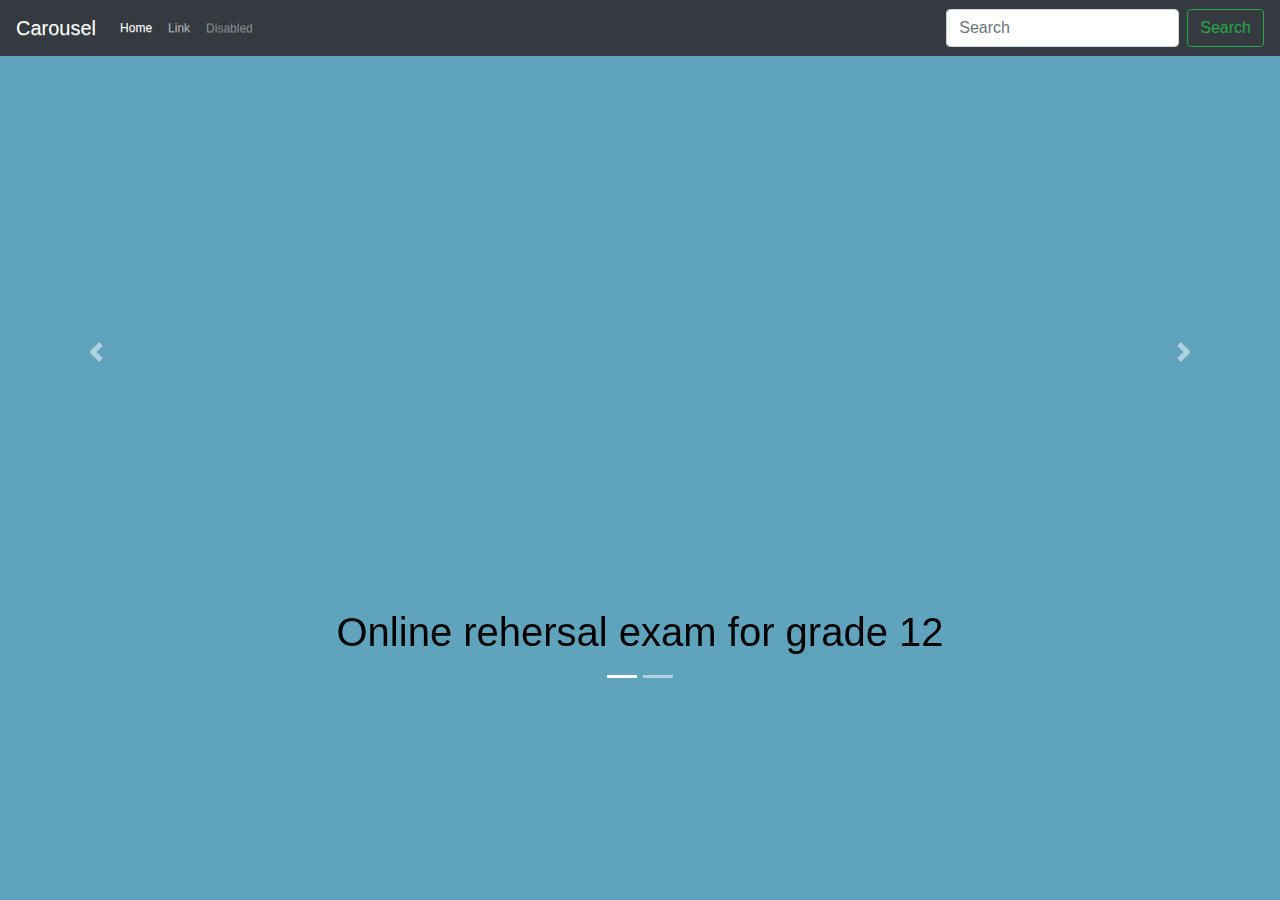
==== index.html @ edd2da60 "landing page started" ====
<!DOCTYPE html>
<html>
    
    <head>
        <title>Home Page</title>
        <link  rel="stylesheet" href="css/bootstrap.min.css"/>
        <link  href="css/all.css" rel="stylesheet"/>
        <link  rel="stylesheet" href="css/bootstrap.grid.min.css"/>
        <link  rel="stylesheet" href="css/bootstrap-theme.min.css"/>    
        <link rel="stylesheet" href="css/main.css">
        <link rel="stylesheet" href="css/login.css">
        <link  rel="stylesheet" href="css/font.css">
        <script src="js/jquery.js" type="text/javascript"></script>
        <script src="js/bootstrap.min.js" type="text/javascript"></script>
    
<style>
    .carousel-item{
        height: 44rem;
    }
    h1{
        color: black;
    }
</style>
          </head>
          <body>
        
            <header>
              <nav class="navbar navbar-expand-md navbar-dark fixed-top bg-dark">
                <a class="navbar-brand" href="#">Carousel</a>
                <button class="navbar-toggler" type="button" data-toggle="collapse" data-target="#navbarCollapse" aria-controls="navbarCollapse" aria-expanded="false" aria-label="Toggle navigation">
                  <span class="navbar-toggler-icon"></span>
                </button>
                <div class="collapse navbar-collapse" id="navbarCollapse">
                  <ul class="navbar-nav mr-auto">
                    <li class="nav-item active">
                      <a class="nav-link" href="#">Home <span class="sr-only">(current)</span></a>
                    </li>
                    <li class="nav-item">
                      <a class="nav-link" href="#">Link</a>
                    </li>
                    <li class="nav-item">
                      <a class="nav-link disabled" href="#">Disabled</a>
                    </li>
                  </ul>
                  <form class="form-inline mt-2 mt-md-0">
                    <input class="form-control mr-sm-2" type="text" placeholder="Search" aria-label="Search">
                    <button class="btn btn-outline-success my-2 my-sm-0" type="submit">Search</button>
                  </form>
                </div>
              </nav>
            </header>
        
            

              <div id="carouselExampleIndicators" class="carousel slide" data-ride="carousel">
                <ol class="carousel-indicators">
                  <li data-target="#carouselExampleIndicators" data-slide-to="0" class="active"></li>
                  <li data-target="#carouselExampleIndicators" data-slide-to="1"></li>
                </ol>
                <div class="carousel-inner">
                  <div class="carousel-item active">
                    <img class="d-block w-100" src="../menu_project/new project plan/images/1.png" alt="First slide">
                    <div class="carousel-caption d-none d-md-block">
                        <h1>Online rehersal exam for grade 12</h1>
                      </div>
                  </div>
                  <div class="carousel-item">
                    <img class="d-block w-100" src="../menu_project/new project plan/images/partners.jpg" alt="Second slide">
                    <div class="carousel-caption d-none d-md-block">
                        <h1>Our Partners</h1>
                      </div>
                  </div>
                </div>
                <a class="carousel-control-prev" href="#carouselExampleIndicators" role="button" data-slide="prev">
                  <span class="carousel-control-prev-icon" aria-hidden="true"></span>
                  <span class="sr-only">Previous</span>
                </a>
                <a class="carousel-control-next" href="#carouselExampleIndicators" role="button" data-slide="next">
                  <span class="carousel-control-next-icon" aria-hidden="true"></span>
                  <span class="sr-only">Next</span>
                </a>
              </div>
        </body>
</html>
---- css/main.css ----
body
{
overflow-x:hidden;
width:100%;
font-size: 12px !important;
font-family: Montserrat, sans-serif;
background:#eee;
min-height:550px;
background-attachment:fixed;
}
.bg
{
min-height:540px;
}
.bg1
{
background:url(../image/bg.jpg);
min-height:535px;
}

@font-face {
   font-family: 'typo';
    src: url('../fonts/typo.ttf');
	}

@font-face {
   font-family: 'gothic';
    src: url('../fonts/gothics.ttf');
	}

.panel{
border-color:#eee;
margin:40px;
padding:20px;
font: 15px "Century Gothic", "Times Roman", sans-serif;
}

.title
{
font-family:'typo';
}

.header
{
background:#f4511e;
height:70px;
}
.logo
{
font-family: 'Montserrat, sans-serif';
font-size:35px;
color:#ffbb33;
margin:15px;
}

.title1{
font: 16px "Century Gothic", "Times Roman", sans-serif;
}
.title2{
font-family: 'Ubuntu', sans-serif;
font-size:20px;
}


.sub1
{
width:90px;
color:#202020;
background:orange;
font-size:15px;
height:35px;
margin:20px;
padding:10px;
width:100px;
}


.sub
{
width:100%;
background-color:#9acd32;
font-size:20px;
padding:2px;
margin-top:15px;
margin-right:20px;
}
.sub:hover
{
color:#fff;
}

.footer
{
font-size:15px;
text-align:center;
border-top:1px solid;
border-color:#323232;
background-color:#202020;
}
.footer a
{
margin:25px;
color:orange;
text-decoration:none;
font: 15px "Century Gothic", "Times Roman", sans-serif;

}
.footer a:hover
{
text-decoration:none;
color:#9acd32;
border-top:2px solid;
border-color:orange;

}

.box
{
padding:9px;
}
hr{
color:#000000;
}
.top
{
margin-top:20px;
}
.log1
{
font: 15px 'Montserrat', sans-serif;
color:#fff;
margin-left:10px;
}

.log
{
margin:10px;
margin-right:60px;
margin-left:5px;
color:#fff;
text-decoration:none;
font-size:20px;
font-size:15px;
}
.log:hover
{
color:#9acd32;
border-top:2px solid;
border-color:orange;
text-decoration:none;
}
---- css/login.css ----
body,
html {
  margin: 0;
  padding: 0;
  height: 100%;
  background: #60a3bc !important;
}

.user_card {
  height: 400px;
  width: 350px;
  margin-top: auto;
  margin-bottom: auto;
  background: #f39c12;
  position: relative;
  display: flex;
  justify-content: center;
  flex-direction: column;
  padding: 10px;
  box-shadow: 0 4px 8px 0 rgba(0, 0, 0, 0.2), 0 6px 20px 0 rgba(0, 0, 0, 0.19);
  -webkit-box-shadow: 0 4px 8px 0 rgba(0, 0, 0, 0.2), 0 6px 20px 0 rgba(0, 0, 0, 0.19);
  -moz-box-shadow: 0 4px 8px 0 rgba(0, 0, 0, 0.2), 0 6px 20px 0 rgba(0, 0, 0, 0.19);
  border-radius: 5px;

}
.brand_logo_container {
  position: absolute;
  height: 170px;
  width: 170px;
  top: -75px;
  border-radius: 50%;
  background: #60a3bc;
  padding: 10px;
  text-align: center;
}
.brand_logo {
  height: 150px;
  width: 150px;
  border-radius: 50%;
  border: 2px solid white;
}
.form_container {
  margin-top: 100px;
}
.login_btn {
  width: 100%;
  background: #c0392b !important;
  color: white !important;
}
.login_btn:focus {
  box-shadow: none !important;
  outline: 0px !important;
}
.login_container {
  padding: 0 2rem;
}
.input-group-text {
  background: #c0392b !important;
  color: white !important;
  border: 0 !important;
  border-radius: 0.25rem 0 0 0.25rem !important;
}
.input_user,
.input_pass:focus {
  box-shadow: none !important;
  outline: 0px !important;
}
.custom-checkbox .custom-control-input:checked~.custom-control-label::before {
  background-color: #c0392b !important;
}
---- css/font.css ----
@font-face {
  font-family: 'Open Sans';
  font-style: normal;
  font-weight: 400;
  src: local('Open Sans'), local('OpenSans'), url(http://themes.googleusercontent.com/static/fonts/opensans/v8/cJZKeOuBrn4kERxqtaUH3T8E0i7KZn-EPnyo3HZu7kw.woff) format('woff');
}

@font-face {
  font-family: 'Ubuntu';
  font-style: normal;
  font-weight: 400;
  src: local('Ubuntu'), url(http://themes.googleusercontent.com/static/fonts/ubuntu/v5/_xyN3apAT_yRRDeqB3sPRg.woff) format('woff');
}

@font-face {
  font-family: 'Droid Serif';
  font-style: normal;
  font-weight: 400;
  src: local('Droid Serif'), local('DroidSerif'), url(http://themes.googleusercontent.com/static/fonts/droidserif/v4/0AKsP294HTD-nvJgucYTaIbN6UDyHWBl620a-IRfuBk.woff) format('woff');
}
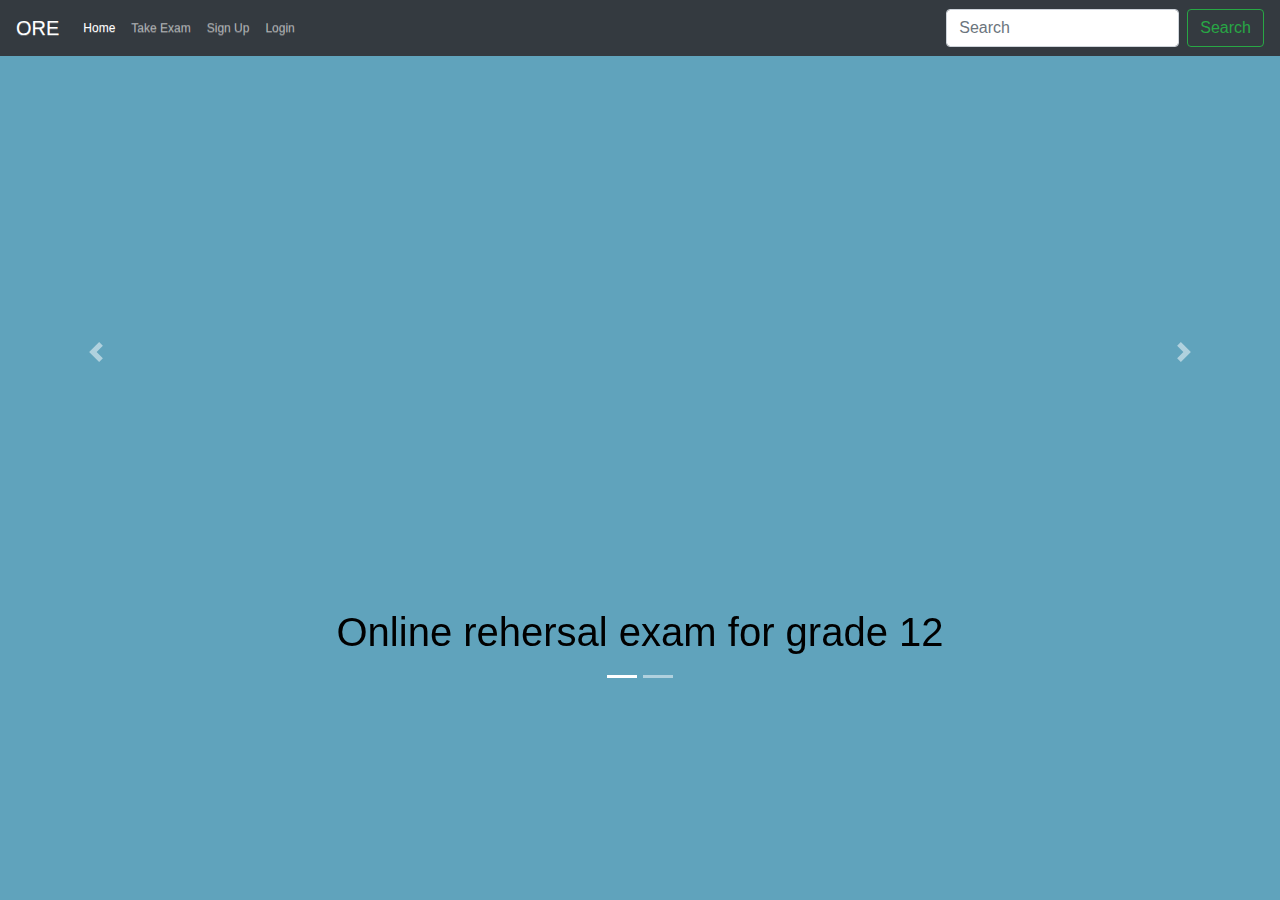
==== commit 0f293930: "font awesome problem fixed" ====
--- a/index.html
+++ b/index.html
@@ -26,7 +26,9 @@
         
             <header>
               <nav class="navbar navbar-expand-md navbar-dark fixed-top bg-dark">
-                <a class="navbar-brand" href="#">Carousel</a>
+                <a class="navbar-brand" href="#">ORE
+
+                </a>
                 <button class="navbar-toggler" type="button" data-toggle="collapse" data-target="#navbarCollapse" aria-controls="navbarCollapse" aria-expanded="false" aria-label="Toggle navigation">
                   <span class="navbar-toggler-icon"></span>
                 </button>
@@ -36,10 +38,13 @@
                       <a class="nav-link" href="#">Home <span class="sr-only">(current)</span></a>
                     </li>
                     <li class="nav-item">
-                      <a class="nav-link" href="#">Link</a>
+                        <a class="nav-link" href="#">Take Exam</a>
+                      </li>
+                    <li class="nav-item">
+                      <a class="nav-link" href="#">Sign Up</a>
                     </li>
                     <li class="nav-item">
-                      <a class="nav-link disabled" href="#">Disabled</a>
+                      <a class="nav-link" href="./login.html">Login</a>
                     </li>
                   </ul>
                   <form class="form-inline mt-2 mt-md-0">
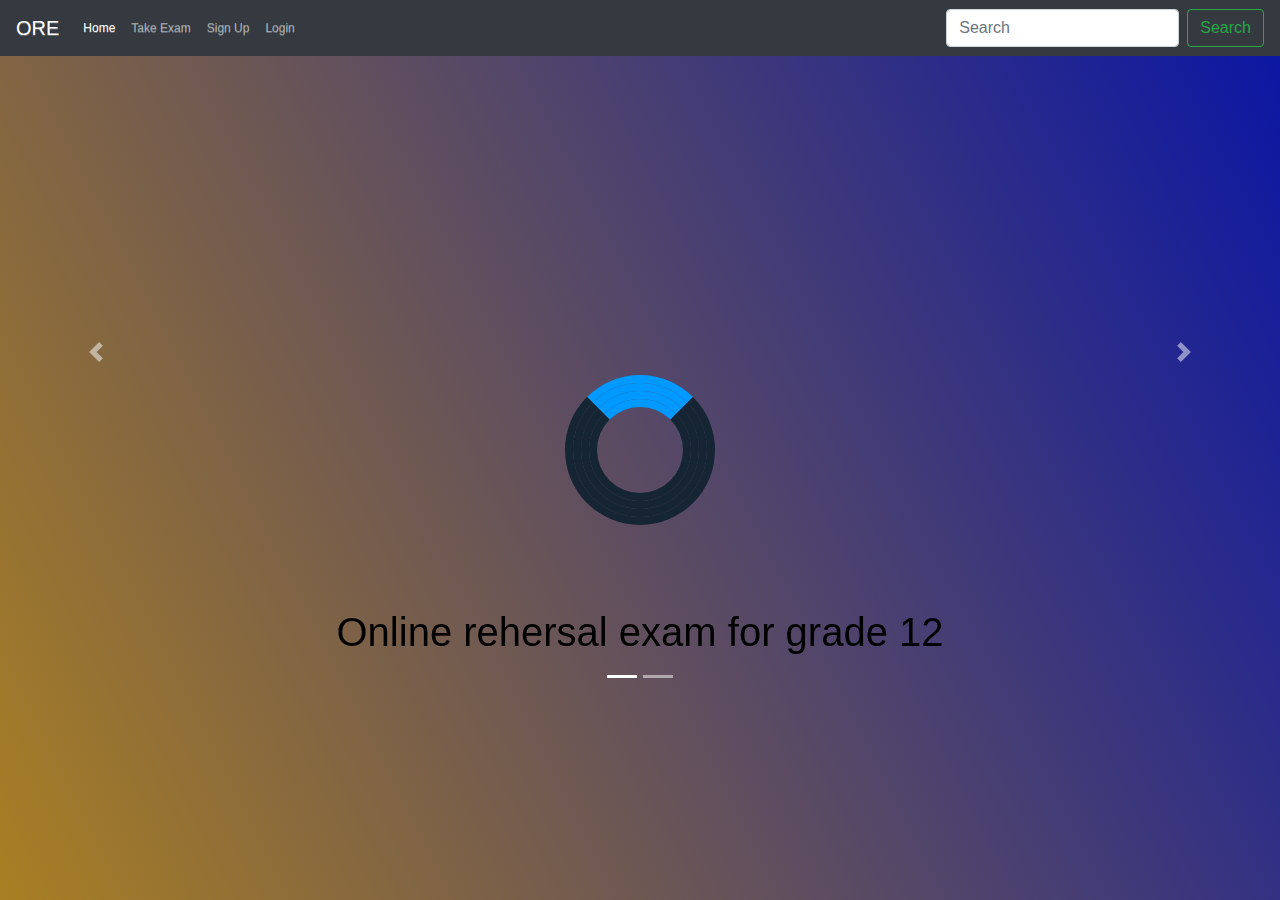
==== commit 0695f2b0: "images added for carousel" ====
--- a/index.html
+++ b/index.html
@@ -10,6 +10,7 @@
         <link rel="stylesheet" href="css/main.css">
         <link rel="stylesheet" href="css/login.css">
         <link  rel="stylesheet" href="css/font.css">
+        <link  rel="stylesheet" href="css/index.css">
         <script src="js/jquery.js" type="text/javascript"></script>
         <script src="js/bootstrap.min.js" type="text/javascript"></script>
     
@@ -35,13 +36,13 @@
                 <div class="collapse navbar-collapse" id="navbarCollapse">
                   <ul class="navbar-nav mr-auto">
                     <li class="nav-item active">
-                      <a class="nav-link" href="#">Home <span class="sr-only">(current)</span></a>
+                      <a class="nav-link" href="./index.htmlccxx">Home <span class="sr-only">(current)</span></a>
                     </li>
                     <li class="nav-item">
                         <a class="nav-link" href="#">Take Exam</a>
                       </li>
                     <li class="nav-item">
-                      <a class="nav-link" href="#">Sign Up</a>
+                      <a class="nav-link" href="./signup.html">Sign Up</a>
                     </li>
                     <li class="nav-item">
                       <a class="nav-link" href="./login.html">Login</a>
@@ -55,7 +56,17 @@
               </nav>
             </header>
         
+            <div id="circle">
+              <div class="loader">
+                <div class="loader">
+                    <div class="loader">
+                       <div class="loader">
             
+                       </div>
+                    </div>
+                </div>
+              </div>
+            </div> 
 
               <div id="carouselExampleIndicators" class="carousel slide" data-ride="carousel">
                 <ol class="carousel-indicators">
@@ -85,5 +96,7 @@
                   <span class="sr-only">Next</span>
                 </a>
               </div>
+              
+
         </body>
 </html>--- a/css/login.css
+++ b/css/login.css
@@ -3,7 +3,7 @@
   margin: 0;
   padding: 0;
   height: 100%;
-  background: #60a3bc !important;
+  background: linear-gradient(63deg, #a97f23, #0915a5) !important;
 }
 
 .user_card {
@@ -29,7 +29,7 @@
   width: 170px;
   top: -75px;
   border-radius: 50%;
-  background: #60a3bc;
+  background: linear-gradient(63deg, #a97f23, #0915a5) ;
   padding: 10px;
   text-align: center;
 }
--- a/css/index.css
+++ b/css/index.css
@@ -0,0 +1,32 @@
+
+html,body{
+       width: 100%;
+	   height: 100%;
+}
+
+ body {
+     background: #0d161f;
+}
+
+#circle {
+    position: absolute;
+    top: 50%;
+    left: 50%;
+    transform: translate(-50%,-50%);
+	width: 150px;
+    height: 150px;	
+}
+
+.loader {
+    width: calc(100% - 0px);
+	height: calc(100% - 0px);
+	border: 8px solid #162534;
+	border-top: 8px solid #09f;
+	border-radius: 50%;
+	animation: rotate 5s linear infinite;
+}
+
+@keyframes rotate {
+100% {transform: rotate(360deg);}
+} 
+
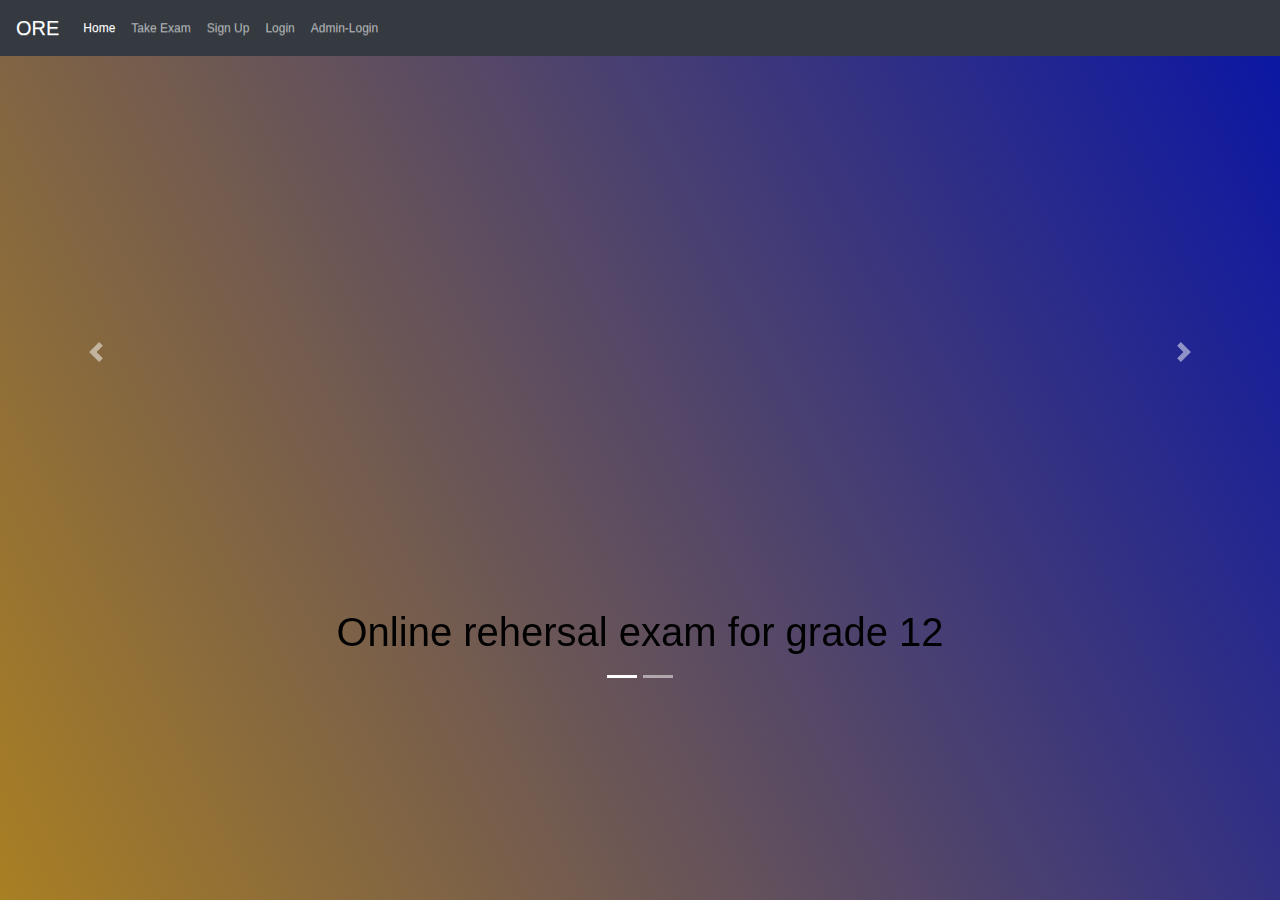
==== commit 02f8a10e: "admin page made progress" ====
--- a/index.html
+++ b/index.html
@@ -47,26 +47,14 @@
                     <li class="nav-item">
                       <a class="nav-link" href="./login.html">Login</a>
                     </li>
+                    <li class="nav-item">
+                      <a class="nav-link" href="./admin_login.html">Admin-Login</a>
+                    </li>
                   </ul>
-                  <form class="form-inline mt-2 mt-md-0">
-                    <input class="form-control mr-sm-2" type="text" placeholder="Search" aria-label="Search">
-                    <button class="btn btn-outline-success my-2 my-sm-0" type="submit">Search</button>
-                  </form>
                 </div>
               </nav>
             </header>
         
-            <div id="circle">
-              <div class="loader">
-                <div class="loader">
-                    <div class="loader">
-                       <div class="loader">
-            
-                       </div>
-                    </div>
-                </div>
-              </div>
-            </div> 
 
               <div id="carouselExampleIndicators" class="carousel slide" data-ride="carousel">
                 <ol class="carousel-indicators">
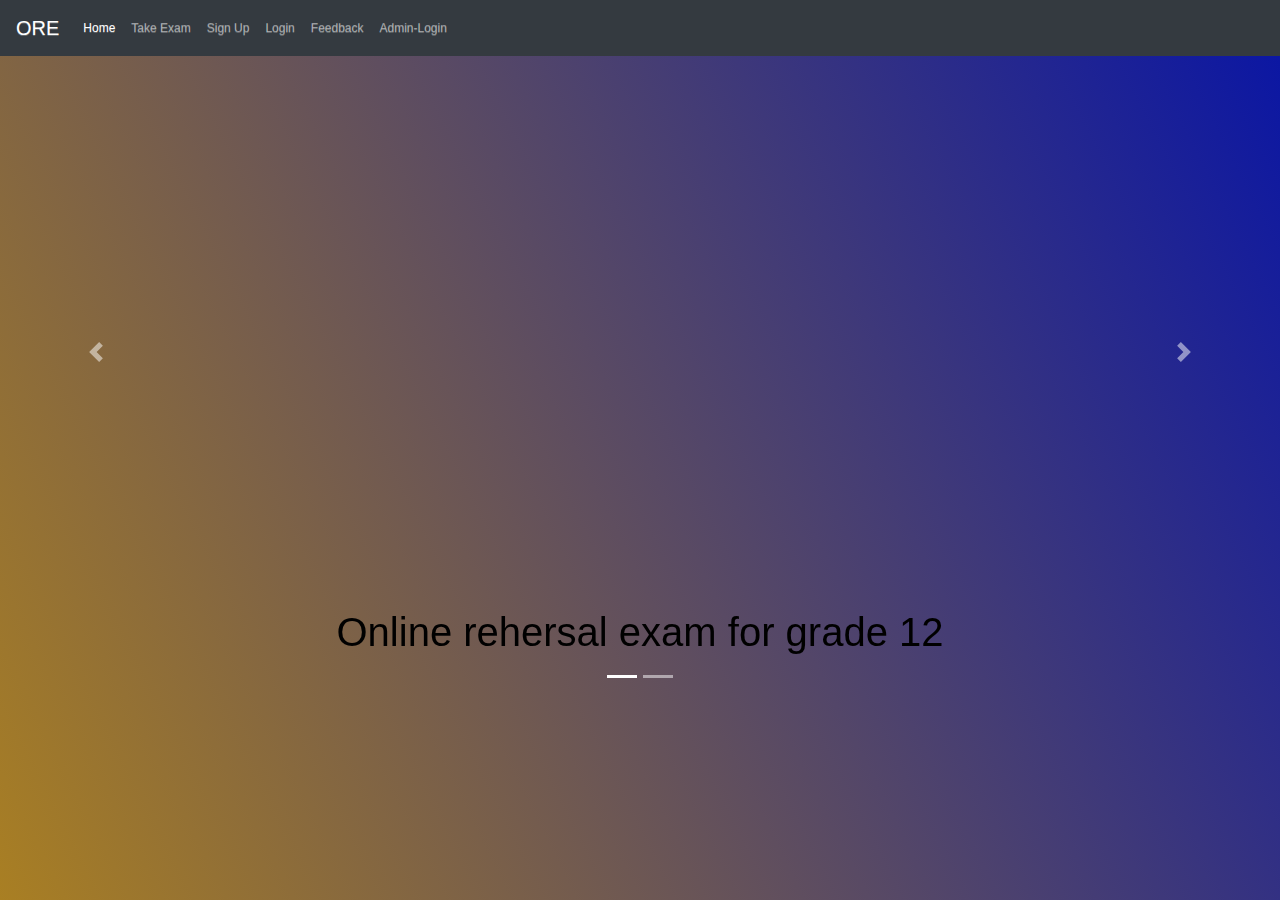
==== commit 80d1d794: "new portions added" ====
--- a/index.html
+++ b/index.html
@@ -30,9 +30,7 @@
                 <a class="navbar-brand" href="#">ORE
 
                 </a>
-                <button class="navbar-toggler" type="button" data-toggle="collapse" data-target="#navbarCollapse" aria-controls="navbarCollapse" aria-expanded="false" aria-label="Toggle navigation">
-                  <span class="navbar-toggler-icon"></span>
-                </button>
+               
                 <div class="collapse navbar-collapse" id="navbarCollapse">
                   <ul class="navbar-nav mr-auto">
                     <li class="nav-item active">
@@ -48,10 +46,16 @@
                       <a class="nav-link" href="./login.html">Login</a>
                     </li>
                     <li class="nav-item">
+                      <a class="nav-link" href="./feedback.php">Feedback</a>
+                    </li>
+                    <li class="nav-item">
                       <a class="nav-link" href="./admin_login.html">Admin-Login</a>
                     </li>
                   </ul>
                 </div>
+                <button class="navbar-toggler d-lg-none  flex-row-reverse" type="button" data-toggle="collapse" data-target="#navbarCollapse" aria-controls="navbarCollapse" aria-expanded="false" aria-label="Toggle navigation">
+                  <span class="fa fa-bars bg-light"></span>
+                </button>
               </nav>
             </header>
         
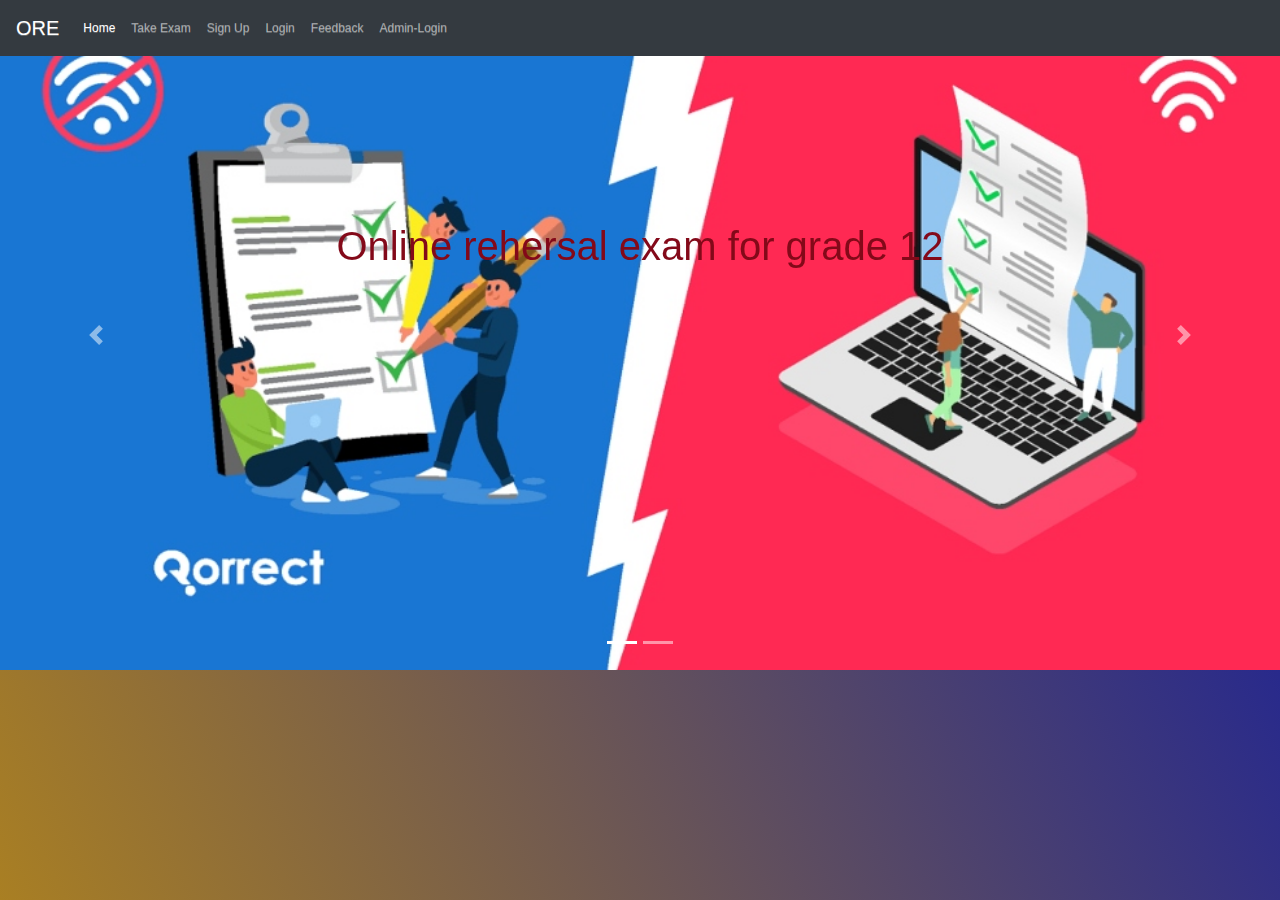
==== commit e1f20ec8: "new tasks finished" ====
--- a/index.html
+++ b/index.html
@@ -16,10 +16,13 @@
     
 <style>
     .carousel-item{
-        height: 44rem;
+        height: fit-content;
+    }
+    .carousel-inner{
+      max-height: 680px;
     }
     h1{
-        color: black;
+        color: rgb(131, 9, 25);
     }
 </style>
           </head>
@@ -67,14 +70,14 @@
                 </ol>
                 <div class="carousel-inner">
                   <div class="carousel-item active">
-                    <img class="d-block w-100" src="../menu_project/new project plan/images/1.png" alt="First slide">
-                    <div class="carousel-caption d-none d-md-block">
+                    <img class="d-block w-100" src="./images/1.jpg" alt="First slide">
+                    <div class="carousel-caption d-none d-md-block" style="margin-bottom: 22rem !important;">
                         <h1>Online rehersal exam for grade 12</h1>
                       </div>
                   </div>
                   <div class="carousel-item">
-                    <img class="d-block w-100" src="../menu_project/new project plan/images/partners.jpg" alt="Second slide">
-                    <div class="carousel-caption d-none d-md-block">
+                    <img class="d-block w-100" src="./images/partners.jpg" alt="Second slide">
+                    <div class="carousel-caption d-none d-md-block" style="margin-bottom: rem !important;" >
                         <h1>Our Partners</h1>
                       </div>
                   </div>
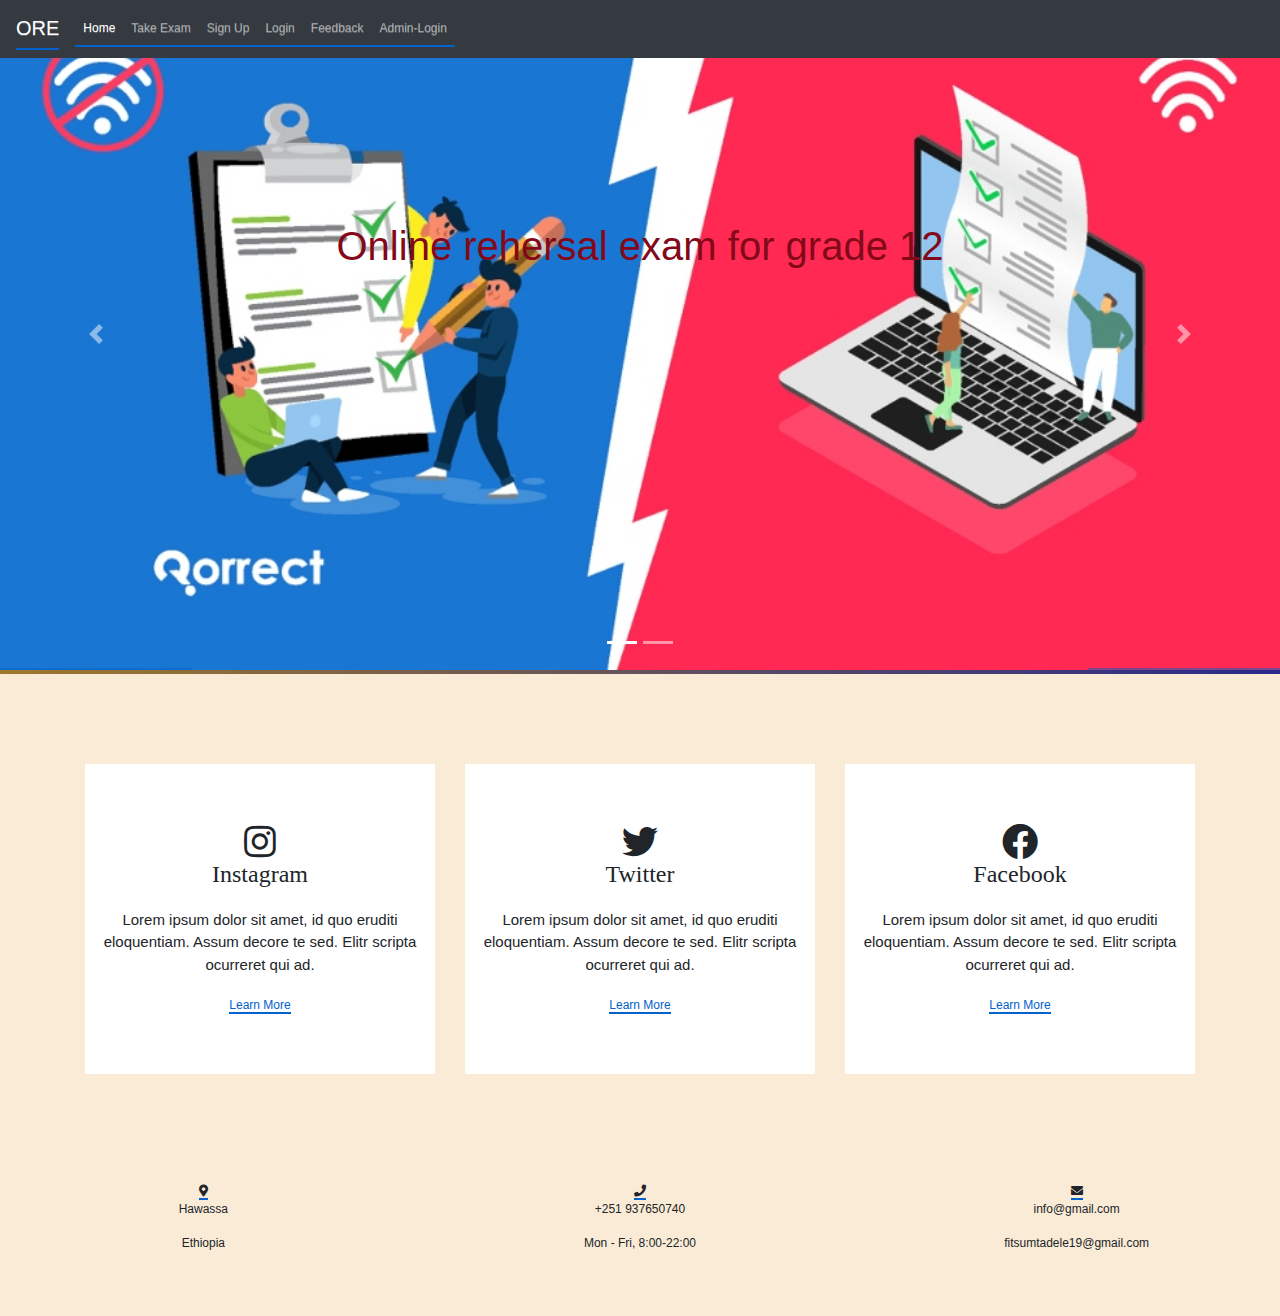
==== commit 57044230: "new updates" ====
--- a/index.html
+++ b/index.html
@@ -5,6 +5,7 @@
         <title>Home Page</title>
         <link  rel="stylesheet" href="css/bootstrap.min.css"/>
         <link  href="css/all.css" rel="stylesheet"/>
+        <link rel="stylesheet" href="css/main.css">
         <link  rel="stylesheet" href="css/bootstrap.grid.min.css"/>
         <link  rel="stylesheet" href="css/bootstrap-theme.min.css"/>    
         <link rel="stylesheet" href="css/main.css">
@@ -13,6 +14,8 @@
         <link  rel="stylesheet" href="css/index.css">
         <script src="js/jquery.js" type="text/javascript"></script>
         <script src="js/bootstrap.min.js" type="text/javascript"></script>
+        <link  rel="stylesheet" href="css/fontawesome.css"/>
+        <link  href="fontawesome-free-5.15.3-web/css/all.css" rel="stylesheet"/>
     
 <style>
     .carousel-item{
@@ -91,7 +94,114 @@
                   <span class="sr-only">Next</span>
                 </a>
               </div>
-              
-
+
+
+           
+
+                <!--Contact us-->
+              <section class="section pb-5" style="background-color: antiquewhite;">
+
+              
+               
+                <div class="box mt-1 ">
+                  <div class="container">
+                     <div class="row">
+                     
+                        <div class="col-lg-4 col-md-4 col-sm-4 col-xs-12">
+                             
+                        <div class="box-part text-center">
+                                      
+                                      <i class="fab fa-instagram fa-3x" aria-hidden="true"></i>
+                                      
+                          <div class="title">
+                            <h4>Instagram</h4>
+                          </div>
+                                      
+                          <div class="text">
+                            <span>Lorem ipsum dolor sit amet, id quo eruditi eloquentiam. Assum decore te sed. Elitr scripta ocurreret qui ad.</span>
+                          </div>
+                                      
+                          <a href="#">Learn More</a>
+                                      
+                         </div>
+                      </div>	 
+                      
+                       <div class="col-lg-4 col-md-4 col-sm-4 col-xs-12">
+                             
+                        <div class="box-part text-center">
+                            
+                            <i class="fab fa-twitter fa-3x" aria-hidden="true"></i>
+                                  
+                          <div class="title">
+                            <h4>Twitter</h4>
+                          </div>
+                                      
+                          <div class="text">
+                            <span>Lorem ipsum dolor sit amet, id quo eruditi eloquentiam. Assum decore te sed. Elitr scripta ocurreret qui ad.</span>
+                          </div>
+                                      
+                          <a href="#">Learn More</a>
+                                      
+                         </div>
+                      </div>	 
+                      
+                       <div class="col-lg-4 col-md-4 col-sm-4 col-xs-12">
+                             
+                        <div class="box-part text-center">
+                                      
+                                      <i class="fab fa-facebook fa-3x" aria-hidden="true"></i>
+                                      
+                          <div class="title">
+                            <h4>Facebook</h4>
+                          </div>
+                                      
+                          <div class="text">
+                            <span>Lorem ipsum dolor sit amet, id quo eruditi eloquentiam. Assum decore te sed. Elitr scripta ocurreret qui ad.</span>
+                          </div>
+                                      
+                          <a href="#">Learn More</a>
+                                      
+                         </div>
+                      </div>	 
+                  
+                  </div>		
+                  </div>
+              </div> <div class="row">
+              
+               
+                  
+
+              
+                 
+                <div class="col-lg-12">
+                  
+            
+                  <br>
+              
+                  <div class="row text-center">
+                    <div class="col-md-4">
+                      <a class="btn-floating blue accent-1"><i class="fas fa-map-marker-alt"></i></a>
+                      <p>Hawassa</p>
+                      <p>Ethiopia</p>
+                    </div>
+            
+                    <div class="col-md-4">
+                      <a class="btn-floating blue accent-1"><i class="fas fa-phone"></i></a>
+                      <p>+251 937650740</p>
+                      <p>Mon - Fri, 8:00-22:00</p>
+                    </div>
+            
+                    <div class="col-md-4">
+                      <a class="btn-floating blue accent-1"><i class="fas fa-envelope"></i></a>
+                      <p>info@gmail.com</p>
+                      <p>fitsumtadele19@gmail.com</p>
+                    </div>
+                  </div>
+            
+                </div>
+            
+              </div>
+  
+              </section>
         </body>
 </html>--- a/css/index.css
+++ b/css/index.css
@@ -7,6 +7,7 @@
  body {
      background: #0d161f;
 }
+
 
 #circle {
     position: absolute;
@@ -30,3 +31,45 @@
 100% {transform: rotate(360deg);}
 } 
 
+.map-container-6{
+    overflow:hidden;
+    padding-bottom:56.25%;
+    position:relative;
+    height:0;
+    }
+.map-container-6 iframe{
+    left:0;
+    top:0;
+    height:100%;
+    width:100%;
+    position:absolute;
+    }
+
+    body{
+        background: #eee;
+    }
+    span{
+        font-size:15px;
+    }
+    a{
+      text-decoration:none; 
+      color: #0062cc;
+      border-bottom:2px solid #0062cc;
+    }
+    .box{
+        padding:60px 0px;
+    }
+    
+    .box-part{
+        background:#FFF;
+        border-radius:0;
+        padding:60px 10px;
+        margin:30px 0px;
+    }
+    .text{
+        margin:20px 0px;
+    }
+    
+    .fa{
+         color:#4183D7;
+    }